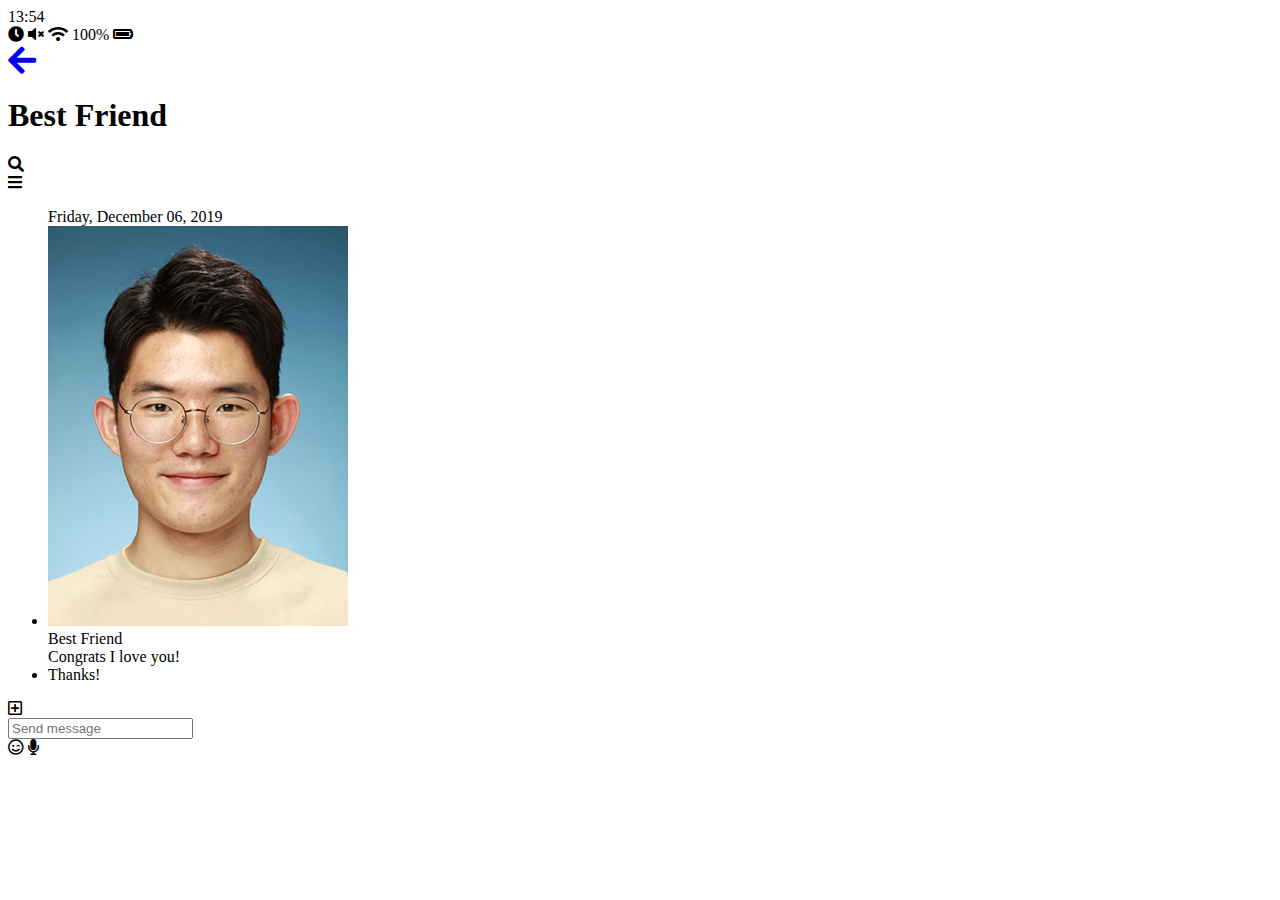
==== chat.html @ 7fcf155e "write html" ====
<!DOCTYPE html>
<html lang="en">
  <head>
    <meta charset="UTF-8" />
    <meta name="viewport" content="width=device-width, initial-scale=1.0" />
    <meta http-equiv="X-UA-Compatible" content="ie=edge" />
    <link
      rel="stylesheet"
      href="https://use.fontawesome.com/releases/v5.11.2/css/all.css"
    />
    <title>Chat | Kakao Clone</title>
  </head>
  <body>
    <div class="status-bar">
      <div class="status-bar__column">
        <span class="status-bar__clock">13:54 </span>
      </div>
      <div class="status-bar__column">
        <i class="fas fa-clock"></i>
        <i class="fas fa-volume-mute"></i>
        <i class="fas fa-wifi"></i>
        <span class="status-bar_batter-level">100%</span>
        <i class="fas fa-battery-full"></i>
      </div>
    </div>
    <header class="header">
      <div class="header__header-column">
        <a href="index.html">
          <i class="fas fa-arrow-left fa-2x"></i>
        </a>
        <h1 class="header__title">Best Friend</h1>
      </div>
      <div class="header__header-column">
        <span class="header__icon">
          <i class="fas fa-search"></i>
        </span>
      </div>
      <div class="header__icon">
        <i class="fas fa-bars"></i>
      </div>
    </header>
    <main class="chat">
      <ul class="chat__messages">
        <span class="chat__timestamp">
          Friday, December 06, 2019
        </span>
        <li class="incoming-message message">
          <img src="images/avatar.jpg" class="g-avatar message__avatar" />
          <div class="message__content">
            <span class="message__author">Best Friend</span>
            <div class="message__bubble">Congrats I love you!</div>
          </div>
          <span class="message__timestamp"></span>
        </li>
        <li class="incoming-message message">
          <span class="message__timestamp"></span>
          <div class="message__content">
            <div class="message__bubble">Thanks!</div>
          </div>
        </li>
      </ul>
    </main>
    <div class="chat__write">
      <div class="chat__write-column">
        <i class="far fa-plus-square"></i>
      </div>
      <div class="chat__write-column">
        <input
          type="text"
          placeholder="Send message"
          class="chat__write-input"
        />
      </div>
      <div class="chat__write-column">
        <span class="chat__write-icon">
          <i class="far fa-smile-wink"></i>
        </span>
        <span class="chat__write-icon">
          <i class="fas fa-microphone"></i>
        </span>
      </div>
    </div>
  </body>
</html>
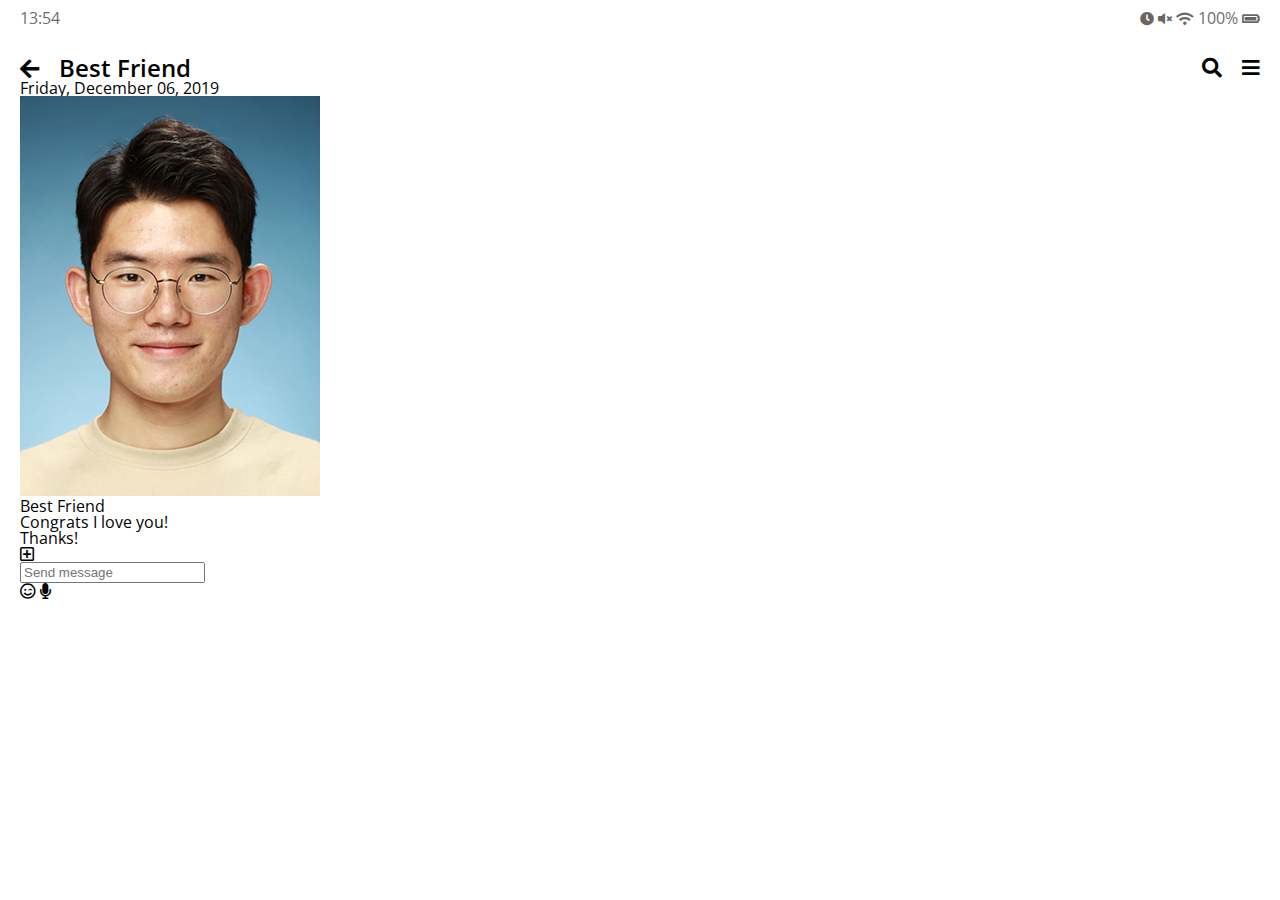
==== commit 4414ec2e: "css_work" ====
--- a/chat.html
+++ b/chat.html
@@ -8,6 +8,7 @@
       rel="stylesheet"
       href="https://use.fontawesome.com/releases/v5.11.2/css/all.css"
     />
+    <link rel="stylesheet" href="css/styles.css" />
     <title>Chat | Kakao Clone</title>
   </head>
   <body>
@@ -25,8 +26,8 @@
     </div>
     <header class="header">
       <div class="header__header-column">
-        <a href="index.html">
-          <i class="fas fa-arrow-left fa-2x"></i>
+        <a href="index.html" class="header__back-btn">
+          <i class="fas fa-arrow-left"></i>
         </a>
         <h1 class="header__title">Best Friend</h1>
       </div>
@@ -34,9 +35,9 @@
         <span class="header__icon">
           <i class="fas fa-search"></i>
         </span>
-      </div>
-      <div class="header__icon">
-        <i class="fas fa-bars"></i>
+        <span class="header__icon">
+          <i class="fas fa-bars"></i>
+        </span>
       </div>
     </header>
     <main class="chat">
--- a/css/styles.css
+++ b/css/styles.css
@@ -0,0 +1,17 @@
+@import url("https://fonts.googleapis.com/css?family=Open+Sans:400,600&display=swap");
+@import "reset.css";
+@import "status-bar.css";
+@import "header.css";
+@import "nav-bar.css";
+
+body {
+  background-color: white;
+  padding: 10px 20px;
+  color: #020202;
+  font-family: "Open Sans", -apple-system, BlinkMacSystemFont, "Segoe UI",
+    Roboto, Oxygen, Ubuntu, Cantarell, "Open Sans", "Helvetica Neue", sans-serif;
+}
+
+a {
+  color: inherit;
+}
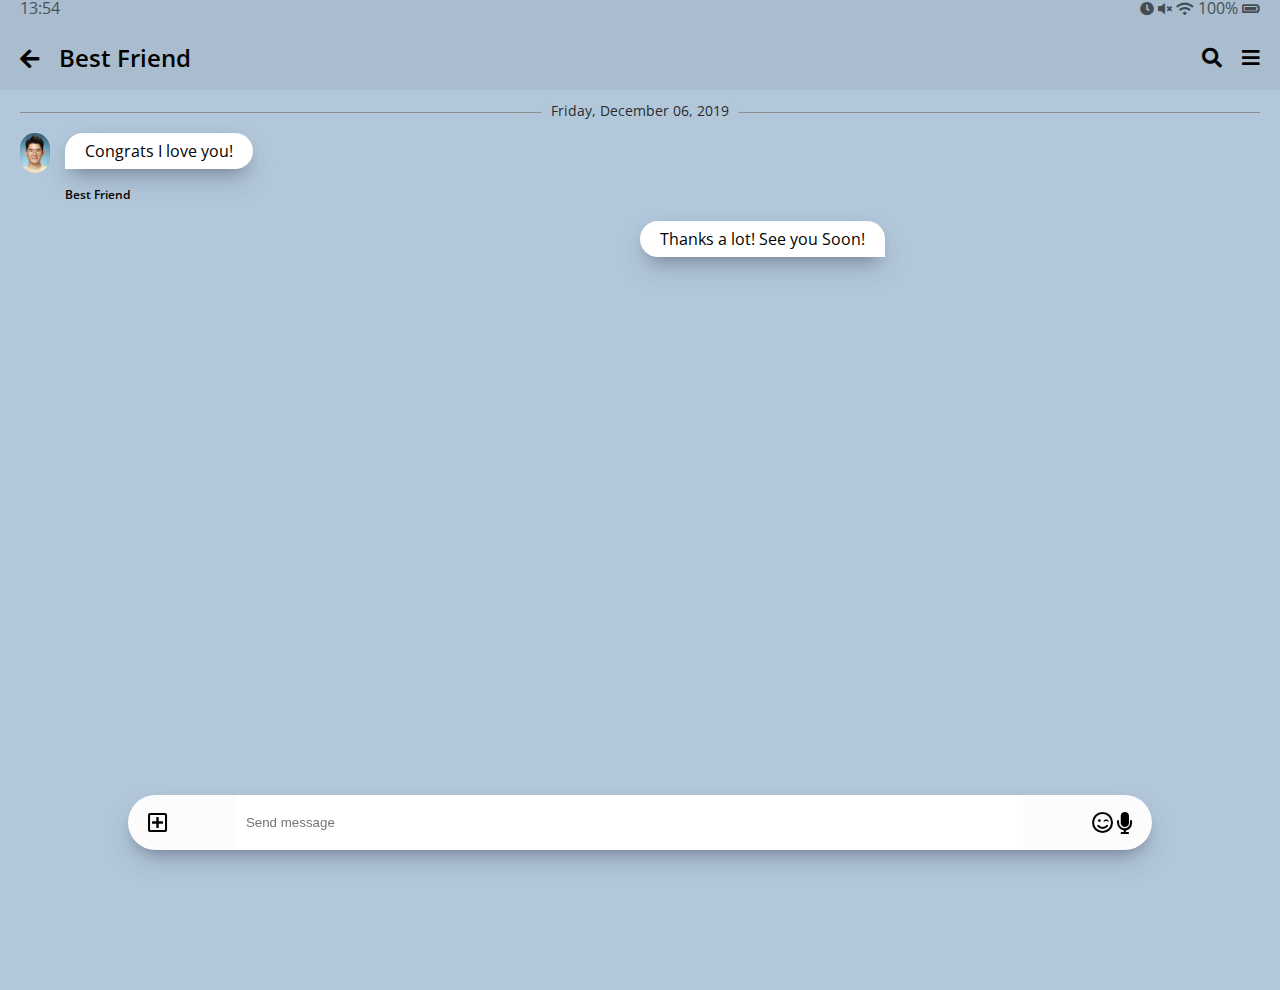
==== commit 2060f6bd: "update css" ====
--- a/chat.html
+++ b/chat.html
@@ -11,7 +11,7 @@
     <link rel="stylesheet" href="css/styles.css" />
     <title>Chat | Kakao Clone</title>
   </head>
-  <body>
+  <body class="chats-body">
     <div class="status-bar">
       <div class="status-bar__column">
         <span class="status-bar__clock">13:54 </span>
@@ -40,23 +40,24 @@
         </span>
       </div>
     </header>
-    <main class="chat">
+    <main class="chat-screen">
       <ul class="chat__messages">
-        <span class="chat__timestamp">
-          Friday, December 06, 2019
-        </span>
+        <div class="chat__timestamp">
+          <span class="chat__timestamp-content">
+            Friday, December 06, 2019
+          </span>
+        </div>
         <li class="incoming-message message">
           <img src="images/avatar.jpg" class="g-avatar message__avatar" />
           <div class="message__content">
+            <div class="message__bubble">Congrats I love you!</div>
             <span class="message__author">Best Friend</span>
-            <div class="message__bubble">Congrats I love you!</div>
           </div>
           <span class="message__timestamp"></span>
         </li>
-        <li class="incoming-message message">
-          <span class="message__timestamp"></span>
+        <li class="sent-message message">
           <div class="message__content">
-            <div class="message__bubble">Thanks!</div>
+            <div class="message__bubble">Thanks a lot! See you Soon!</div>
           </div>
         </li>
       </ul>
--- a/css/styles.css
+++ b/css/styles.css
@@ -3,6 +3,16 @@
 @import "status-bar.css";
 @import "header.css";
 @import "nav-bar.css";
+@import "friend.css";
+@import "friends.css";
+@import "find.css";
+@import "more.css";
+@import "settings.css";
+@import "chat.css";
+
+* {
+  box-sizing: border-box;
+}
 
 body {
   background-color: white;
@@ -14,4 +24,5 @@
 
 a {
   color: inherit;
+  text-decoration: none; /* 링크의 밑줄삭제 */
 }
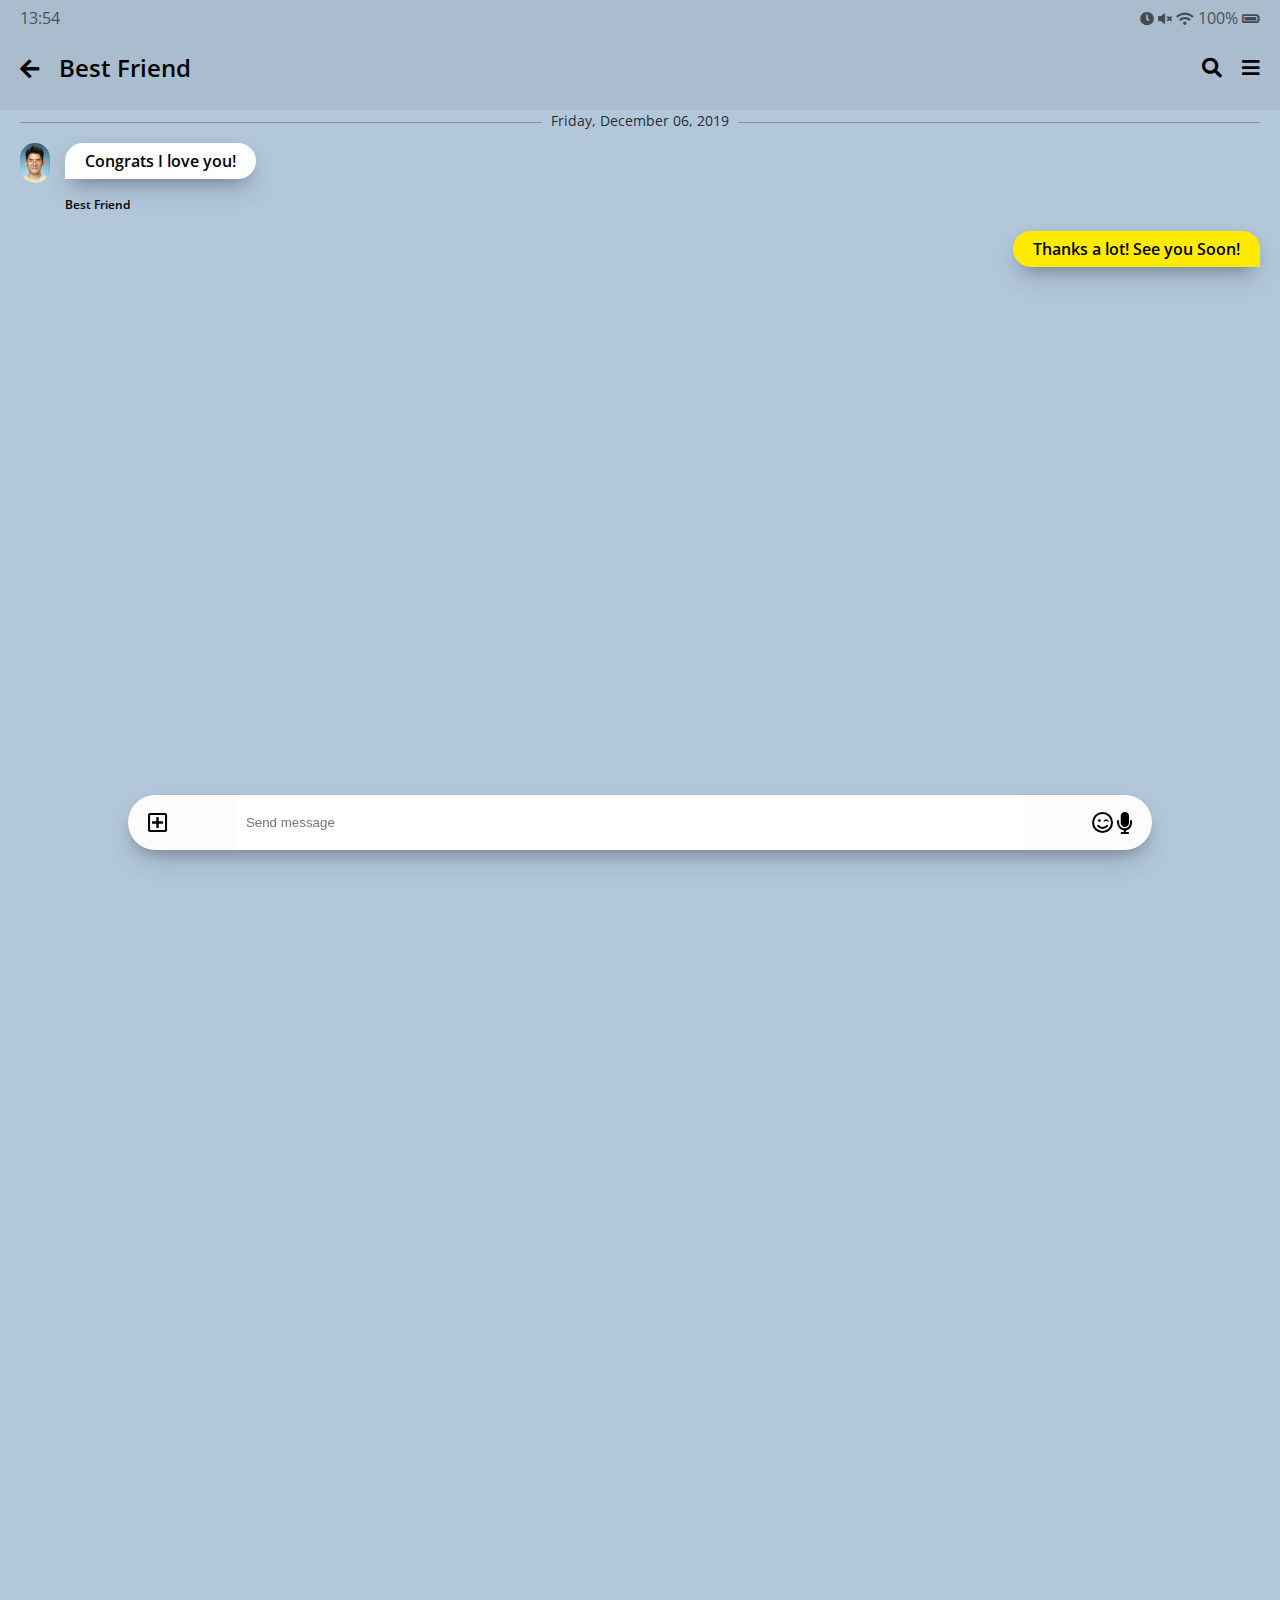
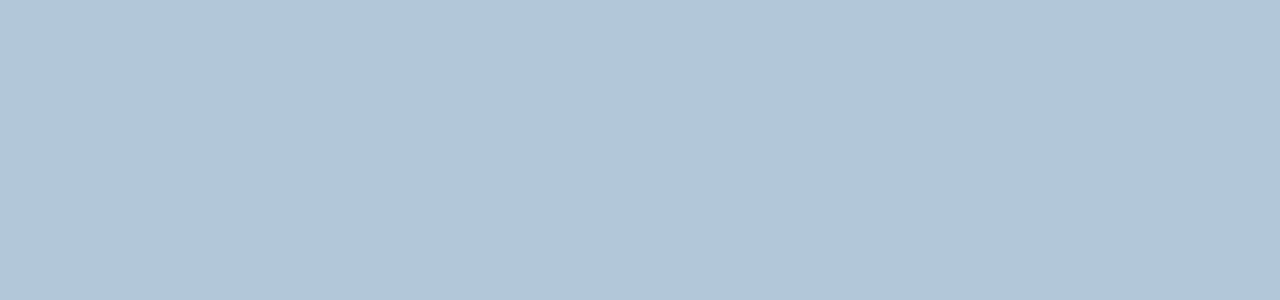
==== commit 9bb79e0c: "making chat__header fixed" ====
--- a/chat.html
+++ b/chat.html
@@ -12,34 +12,37 @@
     <title>Chat | Kakao Clone</title>
   </head>
   <body class="chats-body">
-    <div class="status-bar">
-      <div class="status-bar__column">
-        <span class="status-bar__clock">13:54 </span>
+    <div class="header-wrapper">
+      <div class="status-bar">
+        <div class="status-bar__column">
+          <span class="status-bar__clock">13:54 </span>
+        </div>
+        <div class="status-bar__column">
+          <i class="fas fa-clock"></i>
+          <i class="fas fa-volume-mute"></i>
+          <i class="fas fa-wifi"></i>
+          <span class="status-bar_batter-level">100%</span>
+          <i class="fas fa-battery-full"></i>
+        </div>
       </div>
-      <div class="status-bar__column">
-        <i class="fas fa-clock"></i>
-        <i class="fas fa-volume-mute"></i>
-        <i class="fas fa-wifi"></i>
-        <span class="status-bar_batter-level">100%</span>
-        <i class="fas fa-battery-full"></i>
-      </div>
+
+      <header class="header">
+        <div class="header__header-column">
+          <a href="index.html" class="header__back-btn">
+            <i class="fas fa-arrow-left"></i>
+          </a>
+          <h1 class="header__title">Best Friend</h1>
+        </div>
+        <div class="header__header-column">
+          <span class="header__icon">
+            <i class="fas fa-search"></i>
+          </span>
+          <span class="header__icon">
+            <i class="fas fa-bars"></i>
+          </span>
+        </div>
+      </header>
     </div>
-    <header class="header">
-      <div class="header__header-column">
-        <a href="index.html" class="header__back-btn">
-          <i class="fas fa-arrow-left"></i>
-        </a>
-        <h1 class="header__title">Best Friend</h1>
-      </div>
-      <div class="header__header-column">
-        <span class="header__icon">
-          <i class="fas fa-search"></i>
-        </span>
-        <span class="header__icon">
-          <i class="fas fa-bars"></i>
-        </span>
-      </div>
-    </header>
     <main class="chat-screen">
       <ul class="chat__messages">
         <div class="chat__timestamp">
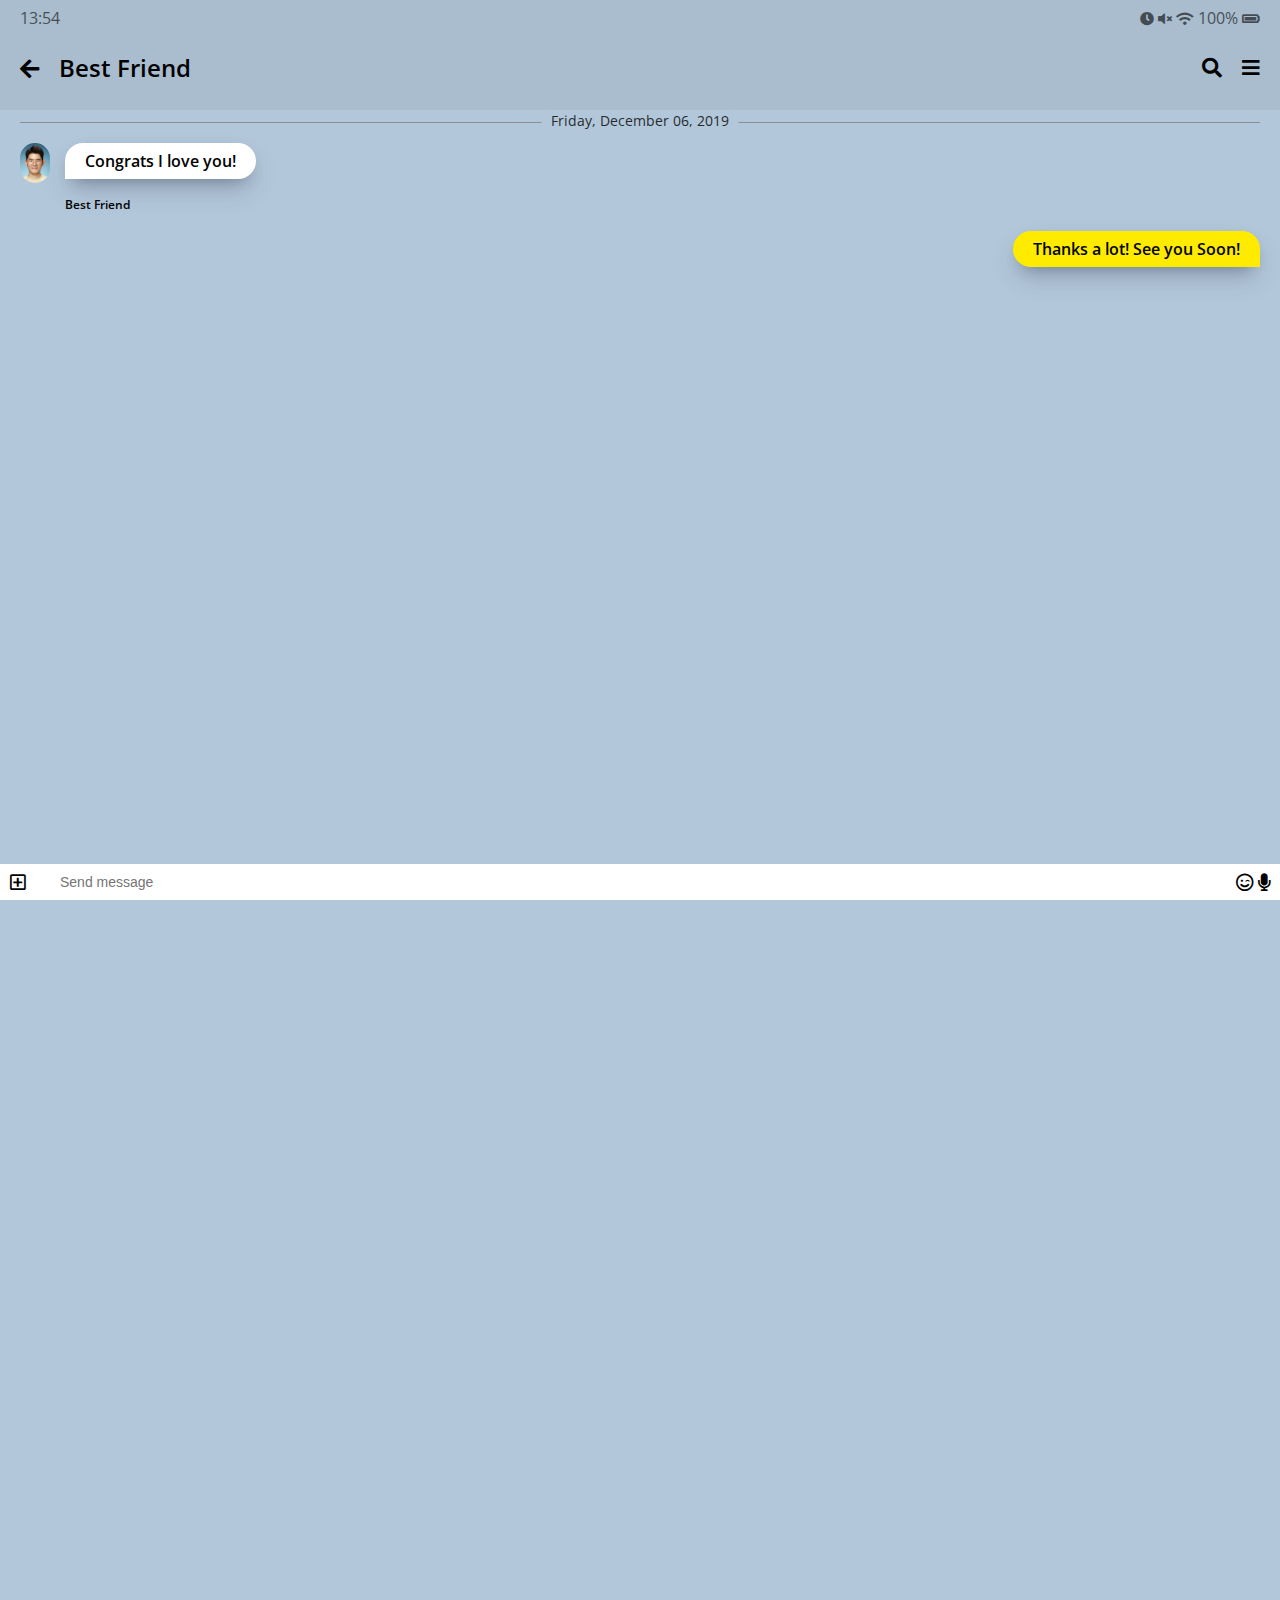
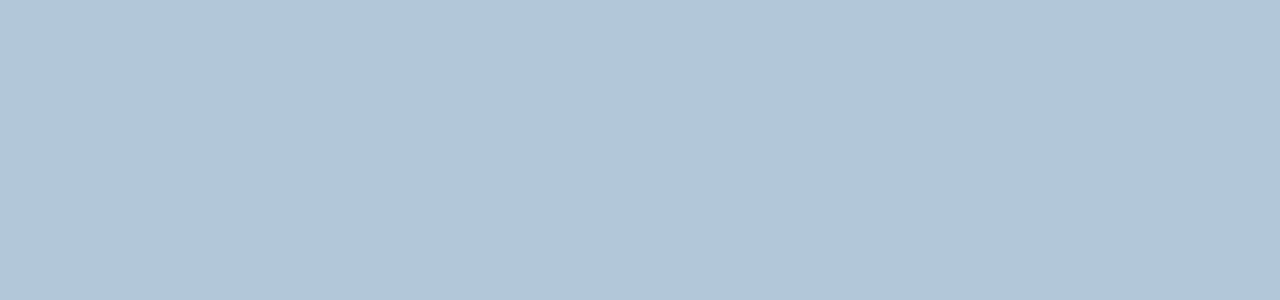
==== commit 3592f2ed: "add animations" ====
--- a/chat.html
+++ b/chat.html
@@ -65,18 +65,17 @@
         </li>
       </ul>
     </main>
-    <div class="chat__write">
-      <div class="chat__write-column">
+    <div class="chat__write--container">
+      <input
+        type="text"
+        class="chat__write"
+        placeholder="Send message"
+        class="chat__write-input"
+      />
+      <div class="chat__icon-left chat__icon">
         <i class="far fa-plus-square"></i>
       </div>
-      <div class="chat__write-column">
-        <input
-          type="text"
-          placeholder="Send message"
-          class="chat__write-input"
-        />
-      </div>
-      <div class="chat__write-column">
+      <div class="chat__icon-right chat__icon">
         <span class="chat__write-icon">
           <i class="far fa-smile-wink"></i>
         </span>
--- a/css/styles.css
+++ b/css/styles.css
@@ -9,6 +9,7 @@
 @import "more.css";
 @import "settings.css";
 @import "chat.css";
+@import "mobile.css";
 
 * {
   box-sizing: border-box;
@@ -26,3 +27,37 @@
   color: inherit;
   text-decoration: none; /* 링크의 밑줄삭제 */
 }
+
+@keyframes fadeIn {
+  from {
+    opacity: 0;
+    transform: translateY(50px);
+  }
+  to {
+    opacity: 1;
+    transform: none;
+  }
+}
+
+.chats,
+.find,
+.friends,
+.more,
+.settings {
+  animation: fadeIn 0.5s ease-in-out;
+}
+
+@keyframes showNavBar {
+  from {
+    transform: translateY(80px);
+  }
+  to {
+    transform: none;
+  }
+}
+
+.nav {
+  transform: translateY(80px);
+  animation: showNavBar 0.5s ease-out forwards;
+  animation-delay: 0.5s;
+}
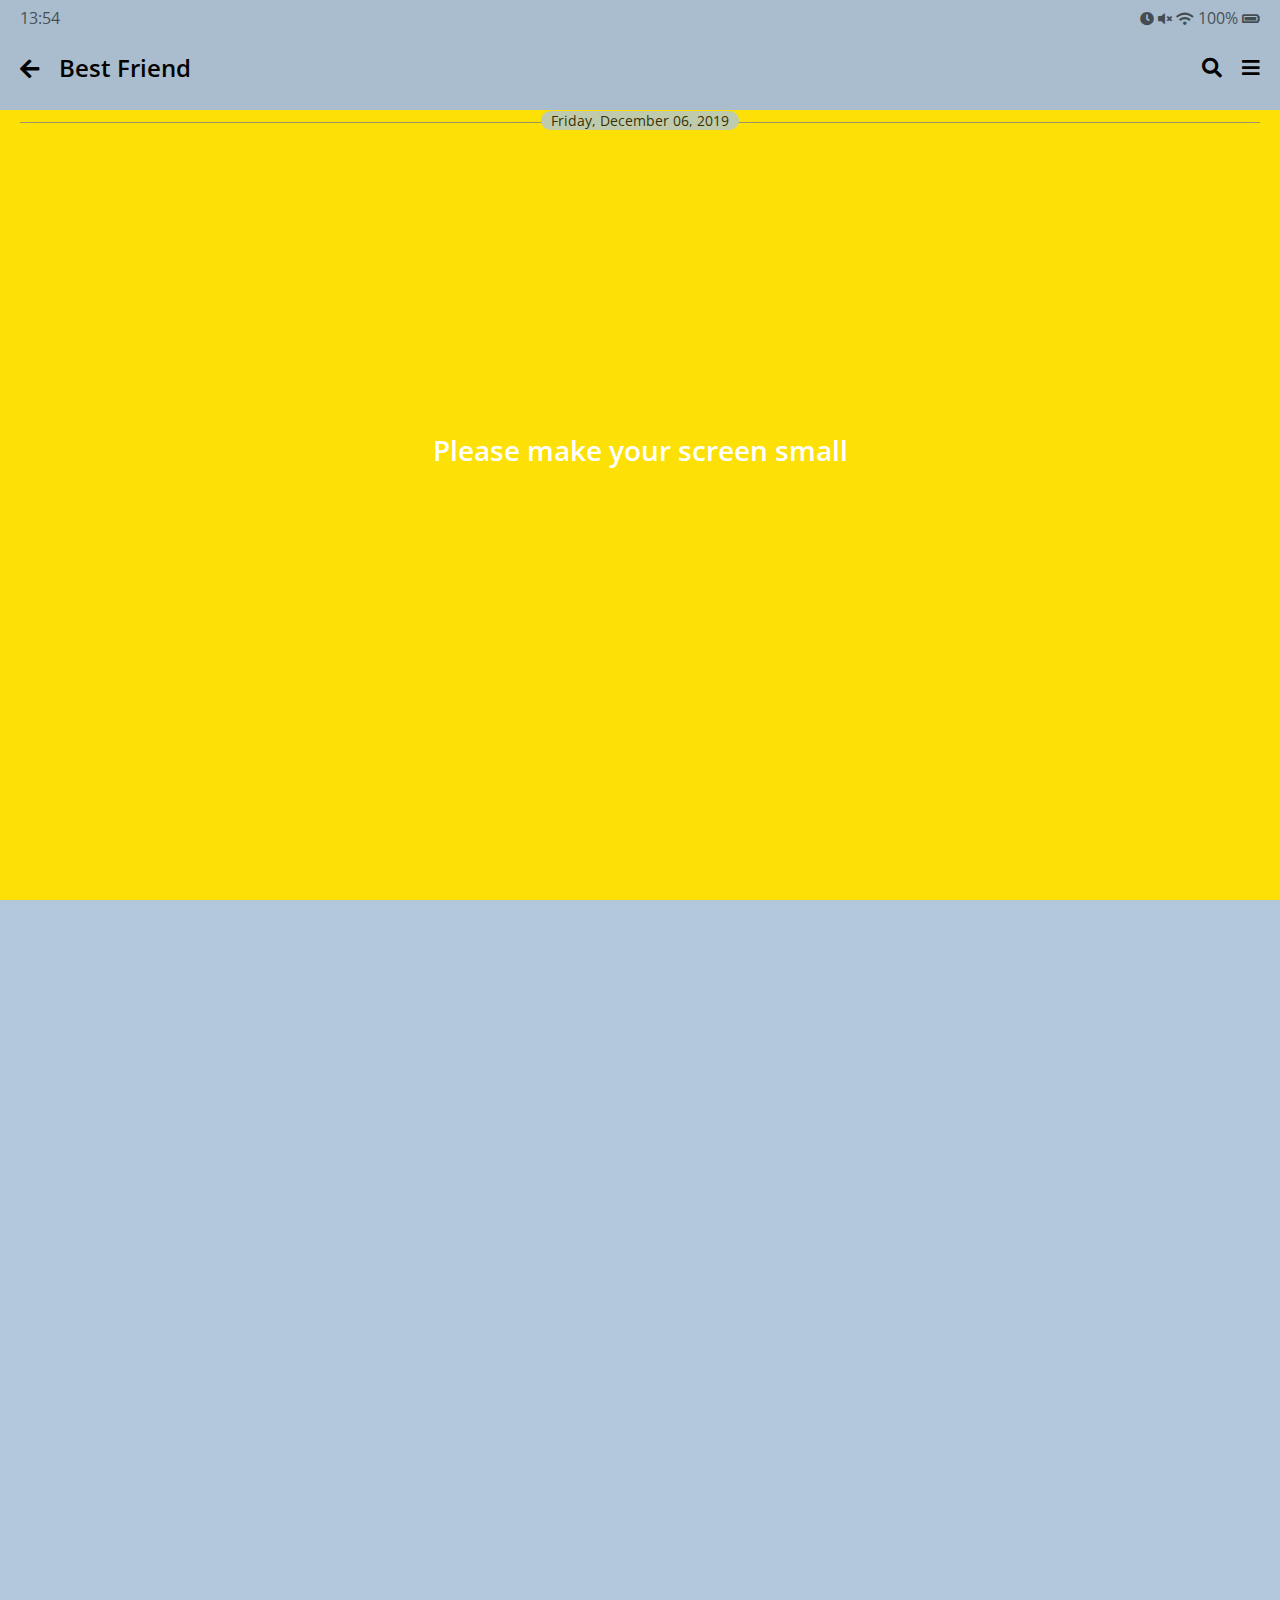
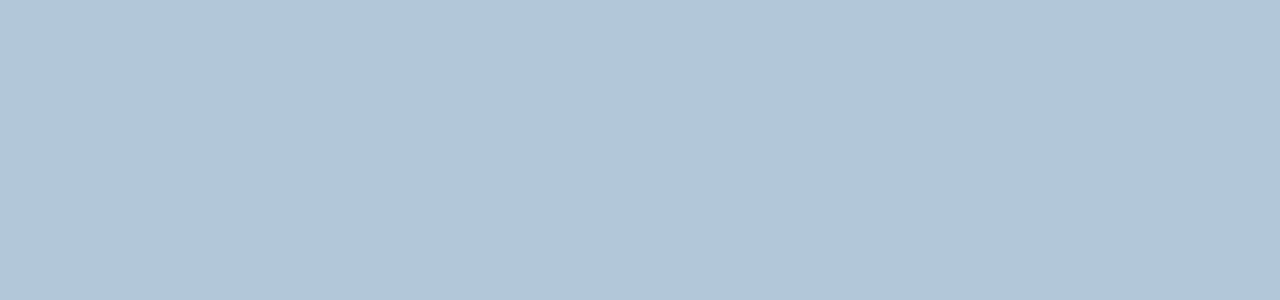
==== commit cf71d209: "add animations" ====
--- a/chat.html
+++ b/chat.html
@@ -84,5 +84,8 @@
         </span>
       </div>
     </div>
+    <div class="bigScreen">
+      <span class="bigScreen__text">Please make your screen small</span>
+    </div>
   </body>
 </html>
